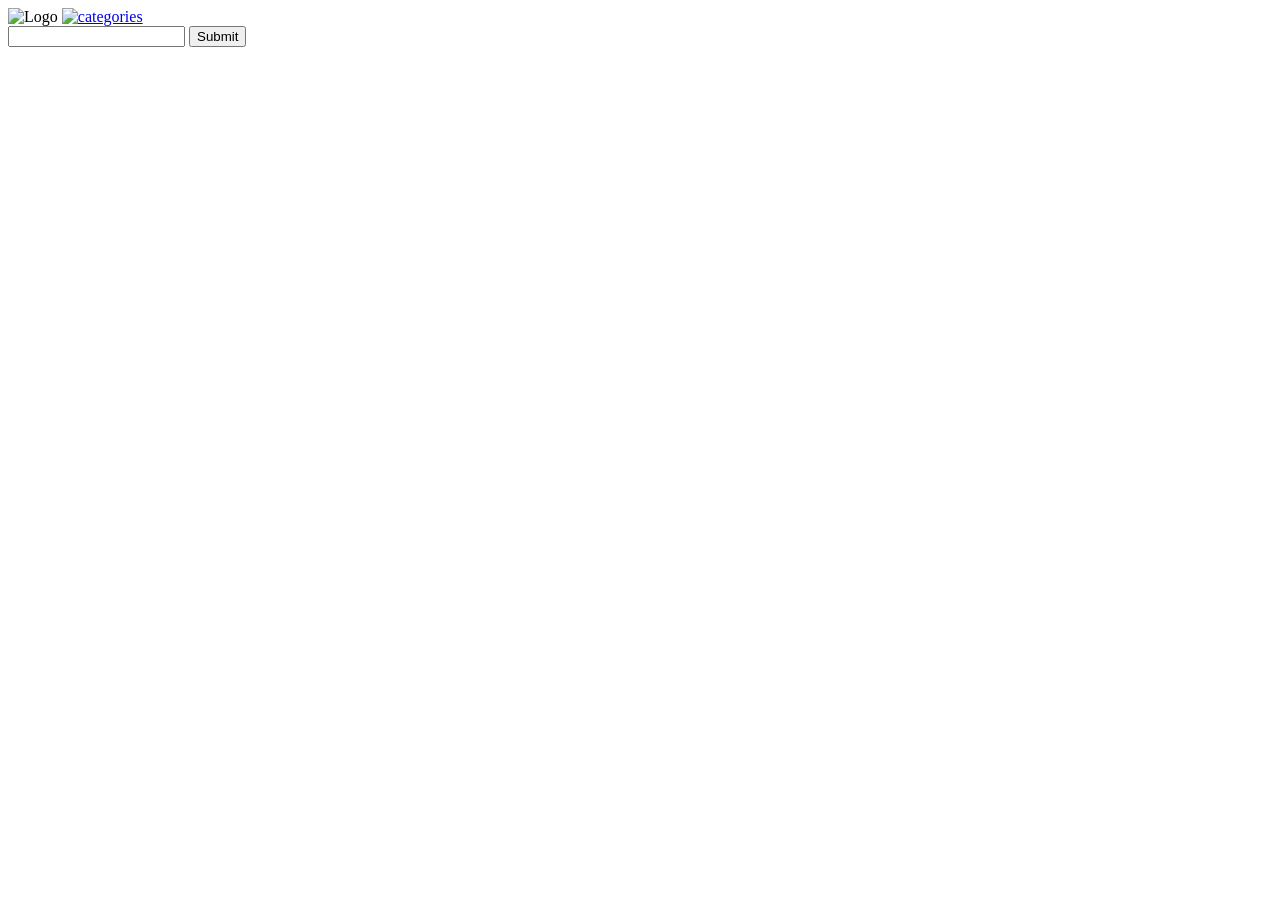
==== index.html @ af9563df "html pujat" ====
<!DOCTYPE html>
<html lang="es">
<head>
    <meta charset="UTF-8">
    <meta name="viewport" content="width=device-width, initial-scale=1.0">
    <title>PLAB</title>
    <link rel="stylesheet" href="./css/style1.css"/>
</head>
<body>
    <header>
        <img src="" alt="Logo"/>
        <a href="categories.html"><img src="" alt="categories"></a>
        <form action="" method="post">
            <input type="text"/>
            <input type="submit"/>
        </form>
    </header>
    <nav>

    </nav>
    <main>

    </main>
    <aside>

    </aside>
    <footer>

    </footer>
</body>
</html>
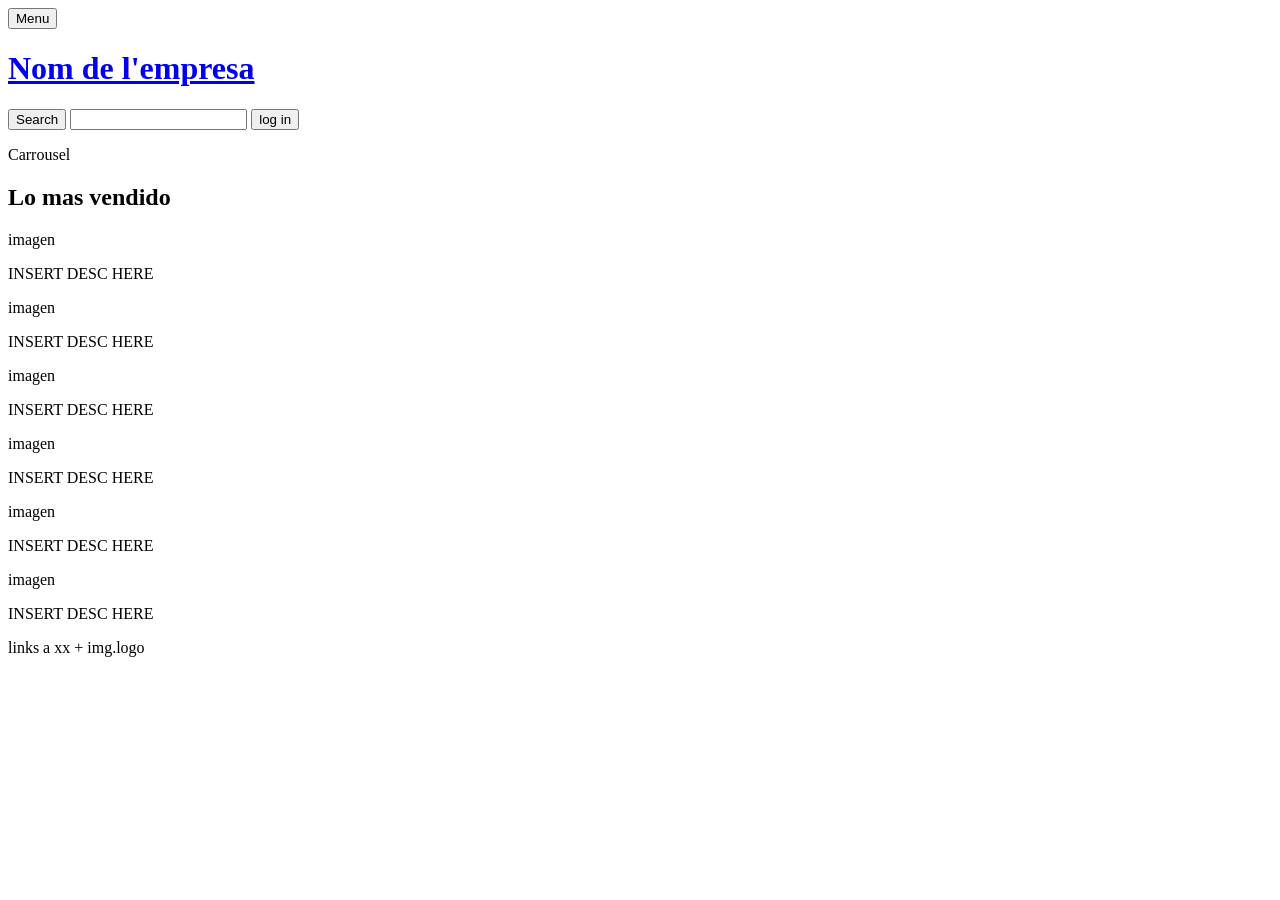
==== commit 10d07c7e: "c1" ====
--- a/index.html
+++ b/index.html
@@ -1,31 +1,103 @@
 <!DOCTYPE html>
-<html lang="es">
-<head>
-    <meta charset="UTF-8">
-    <meta name="viewport" content="width=device-width, initial-scale=1.0">
-    <title>PLAB</title>
-    <link rel="stylesheet" href="./css/style1.css"/>
-</head>
-<body>
-    <header>
-        <img src="" alt="Logo"/>
-        <a href="categories.html"><img src="" alt="categories"></a>
-        <form action="" method="post">
-            <input type="text"/>
-            <input type="submit"/>
-        </form>
-    </header>
-    <nav>
+<html>
+    <head>
+        <meta charset="utf-8"/> 
+        <meta name="viewport" content="width=device-width, initial-scale=1.0">
+        <title> Veleria </title> 
+        <link rel="stylesheet" type="text/css" href="css/uab.css">
+        <script src="js/funcions.js"></script>
+    </head>
+    <body>
+        <header>
 
-    </nav>
-    <main>
+            <div class="menu">
+                <button>Menu</button> <!--vincularlo a la img q toca-->
+            </div>
+            <h1>
+                <a href="#">Nom de l'empresa</a>
+            </h1>
 
-    </main>
-    <aside>
+            <div class="buscador">
+                <button>Search</button>
+                <input type="text">
+                <button>log in</button>
+            </div>
+        </header>
 
-    </aside>
-    <footer>
+        <section class="carrusel">
+            <p>Carrousel</p>
+        </section>
 
-    </footer>
-</body>
+        <section class="contingut">
+            <h2>Lo mas vendido</h2>
+            <div class="productes">
+
+                <article class="prod1">
+                    <div class="imatge">
+                        <p>imagen</p>
+                    </div>
+
+                    <p>
+                        INSERT DESC HERE
+                    </p>
+                </article>
+
+                <article class="prod2">
+                    <div class="imatge">
+                        <p>imagen</p>
+                    </div>
+
+                    <p>
+                        INSERT DESC HERE
+                    </p>
+                </article>
+
+                <article class="prod3">
+                    <div class="imatge">
+                        <p>imagen</p>
+                    </div>
+
+                    <p>
+                        INSERT DESC HERE
+                    </p>
+                </article>
+
+                <article class="prod1">
+                    <div class="imatge">
+                        <p>imagen</p>
+                    </div>
+
+                    <p>
+                        INSERT DESC HERE
+                    </p>
+                </article>
+
+                <article class="prod2">
+                    <div class="imatge">
+                        <p>imagen</p>
+                    </div>
+
+                    <p>
+                        INSERT DESC HERE
+                    </p>
+                </article>
+
+                <article class="prod3">
+                    <div class="imatge">
+                        <p>imagen</p>
+                    </div>
+
+                    <p>
+                        INSERT DESC HERE
+                    </p>
+                </article>
+            </div>
+        </section>
+
+        <footer>
+            <p>
+                links a xx + img.logo
+            </p>
+        </footer>
+    </body>
 </html>
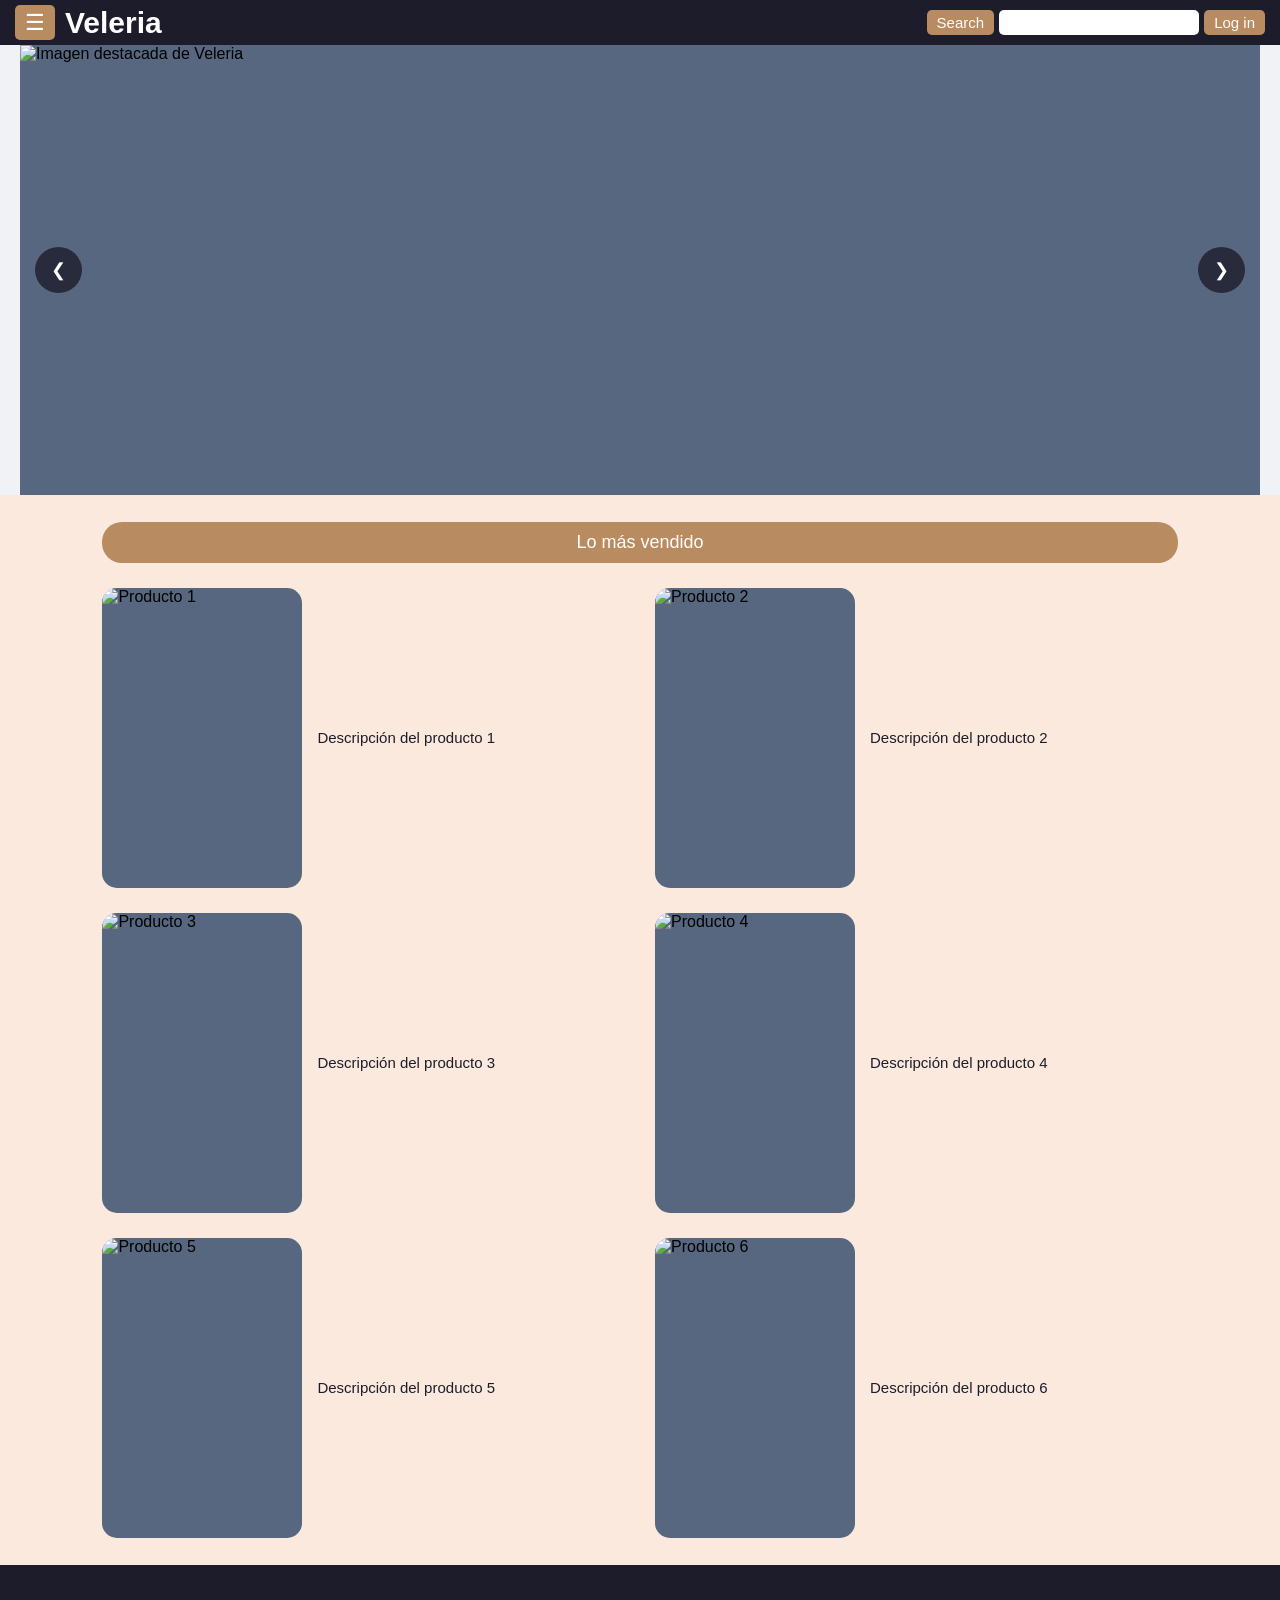
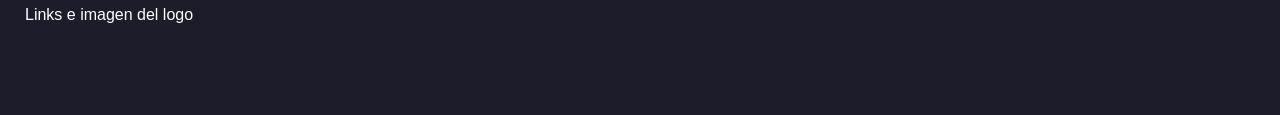
==== commit fa113bf7: "local" ====
--- a/index.html
+++ b/index.html
@@ -1,103 +1,124 @@
 <!DOCTYPE html>
-<html>
-    <head>
-        <meta charset="utf-8"/> 
-        <meta name="viewport" content="width=device-width, initial-scale=1.0">
-        <title> Veleria </title> 
-        <link rel="stylesheet" type="text/css" href="css/uab.css">
-        <script src="js/funcions.js"></script>
-    </head>
-    <body>
-        <header>
+<html lang="es">
+<head>
+    <meta charset="utf-8">
+    <meta name="viewport" content="width=device-width, initial-scale=1.0">
 
-            <div class="menu">
-                <button>Menu</button> <!--vincularlo a la img q toca-->
+    <title>Veleria</title>
+
+    <link rel="stylesheet" href="css/uab.css">
+    <script src="js/functions.js" defer></script>
+</head>
+
+<body>
+    <header>
+        <div class="menu">
+            <button
+                id="menuButton"
+                type="button"
+                aria-label="Mostrar categorías"
+                aria-expanded="false"
+                aria-controls="menuCategorias">
+                ☰
+            </button>
+
+            <div id="menuCategorias" class="menu-categorias" hidden>
+                <p>Categorías</p>
+                <div id="categories">
+                    <span>Cargando categorías...</span>
+                </div>
             </div>
-            <h1>
-                <a href="#">Nom de l'empresa</a>
-            </h1>
+        </div>
 
-            <div class="buscador">
-                <button>Search</button>
-                <input type="text">
-                <button>log in</button>
-            </div>
-        </header>
+        <h1>
+            <a href="index.html">Veleria</a>
+        </h1>
 
-        <section class="carrusel">
-            <p>Carrousel</p>
-        </section>
+        <div class="buscador">
+            <button type="button">Search</button>
+            <input type="text" aria-label="Buscar productos">
 
-        <section class="contingut">
-            <h2>Lo mas vendido</h2>
-            <div class="productes">
+            <button type="button" id="botonLogin">
+                Log in
+            </button>
+        </div>
+    </header>
 
-                <article class="prod1">
-                    <div class="imatge">
-                        <p>imagen</p>
-                    </div>
+    <section class="carrusel">
+        <img
+            id="imagenCarrusel"
+            src="./img_carrousel/img1.jpg"
+            alt="Imagen destacada de Veleria">
 
-                    <p>
-                        INSERT DESC HERE
-                    </p>
-                </article>
+        <button
+            type="button"
+            id="anterior"
+            class="flecha anterior"
+            aria-label="Imagen anterior">
+            &#10094;
+        </button>
 
-                <article class="prod2">
-                    <div class="imatge">
-                        <p>imagen</p>
-                    </div>
+        <button
+            type="button"
+            id="siguiente"
+            class="flecha siguiente"
+            aria-label="Imagen siguiente">
+            &#10095;
+        </button>
+    </section>
 
-                    <p>
-                        INSERT DESC HERE
-                    </p>
-                </article>
+    <section class="contingut">
+        <h2 id="tituloProductos">Lo más vendido</h2>
 
-                <article class="prod3">
-                    <div class="imatge">
-                        <p>imagen</p>
-                    </div>
+        <div id="product-list" class="productes">
+            <article class="prod1">
+                <div class="img">
+                    <img src="img/img1.jpg" alt="Producto 1">
+                </div>
+                <p>Descripción del producto 1</p>
+            </article>
 
-                    <p>
-                        INSERT DESC HERE
-                    </p>
-                </article>
+            <article class="prod2">
+                <div class="img">
+                    <img src="img/img2.jpg" alt="Producto 2">
+                </div>
+                <p>Descripción del producto 2</p>
+            </article>
 
-                <article class="prod1">
-                    <div class="imatge">
-                        <p>imagen</p>
-                    </div>
+            <article class="prod3">
+                <div class="img">
+                    <img src="img/img3.jpg" alt="Producto 3">
+                </div>
+                <p>Descripción del producto 3</p>
+            </article>
 
-                    <p>
-                        INSERT DESC HERE
-                    </p>
-                </article>
+            <article class="prod4">
+                <div class="img">
+                    <img src="img/img4.jpg" alt="Producto 4">
+                </div>
+                <p>Descripción del producto 4</p>
+            </article>
 
-                <article class="prod2">
-                    <div class="imatge">
-                        <p>imagen</p>
-                    </div>
+            <article class="prod5">
+                <div class="img">
+                    <img src="img/img5.jpg" alt="Producto 5">
+                </div>
+                <p>Descripción del producto 5</p>
+            </article>
 
-                    <p>
-                        INSERT DESC HERE
-                    </p>
-                </article>
-
-                <article class="prod3">
-                    <div class="imatge">
-                        <p>imagen</p>
-                    </div>
-
-                    <p>
-                        INSERT DESC HERE
-                    </p>
-                </article>
-            </div>
-        </section>
-
-        <footer>
-            <p>
-                links a xx + img.logo
-            </p>
-        </footer>
-    </body>
+            <article class="prod6">
+                <div class="img">
+                    <img src="img/img6.jpg" alt="Producto 6">
+                </div>
+                <p>Descripción del producto 6</p>
+            </article>
+        </div>
+    </section>
+    <main>
+        
+    </main>
+    <footer>
+        <p>Links e imagen del logo</p>
+    </footer>
+</body>
 </html>
--- a/css/uab.css
+++ b/css/uab.css
@@ -0,0 +1,316 @@
+* {
+    box-sizing: border-box;
+}
+
+body {
+    margin: 0;
+    background-color: #f1f2f5;
+    font-family: Arial, sans-serif;
+}
+
+header {
+    min-height: 45px;
+    background-color: #1d1c2b;
+    display: flex;
+    align-items: center;
+    padding: 0 15px;
+    color: white;
+    position: relative;
+    z-index: 1000;
+}
+
+/* Nombre de la empresa */
+header h1 {
+    font-size: 30px;
+    margin: 0;
+}
+
+header h1 a {
+    color: white;
+    text-decoration: none;
+}
+
+/* Buscador y login */
+.buscador {
+    margin-left: auto;
+    display: flex;
+    align-items: center;
+    gap: 5px;
+}
+
+.buscador button {
+    min-height: 25px;
+    border: none;
+    border-radius: 5px;
+    padding: 4px 10px;
+    background-color: #b98b61;
+    color: white;
+    font-size: 15px;
+    cursor: pointer;
+}
+
+.buscador input {
+    width: 200px;
+    height: 25px;
+    border: none;
+    border-radius: 5px;
+    padding: 5px;
+}
+
+.carrusel {
+    height: 450px;
+    margin: 0 20px;
+    position: relative;
+    overflow: hidden;
+    background-color: #56677f;
+    display: flex;
+    align-items: center;
+    justify-content: center;
+}
+
+.carrusel > img {
+    width: 100%;
+    height: 100%;
+    object-fit: cover;
+}
+
+/* Flechas del carrusel */
+.flecha {
+    position: absolute;
+    top: 50%;
+    transform: translateY(-50%);
+    border: none;
+    border-radius: 50%;
+    padding: 12px 16px;
+    background-color: rgba(29, 28, 43, 0.8);
+    color: white;
+    cursor: pointer;
+    font-size: 18px;
+}
+
+.flecha:hover {
+    background-color: #b98b61;
+}
+
+.anterior {
+    left: 15px;
+}
+
+.siguiente {
+    right: 15px;
+}
+
+.contingut {
+    background-color: #fae9dc;
+    padding: 27px 8%;
+}
+
+
+.contingut h2 {
+    margin: 0 0 25px;
+    min-height: 40px;
+    padding: 10px;
+    background-color: #b98b61;
+    border-radius: 20px;
+    display: flex;
+    align-items: center;
+    justify-content: center;
+    color: white;
+    font-size: 18px;
+    font-weight: normal;
+}
+
+.productes {
+    display: grid;
+    grid-template-columns: repeat(2, minmax(0, 1fr));
+    gap: 25px 30px;
+}
+
+/* Cada producto */
+.productes article {
+    display: flex;
+    align-items: center;
+    gap: 15px;
+    min-width: 0;
+}
+
+/* Descripción */
+.productes article p {
+    margin: 0;
+    color: #1d1c2b;
+    font-size: 15px;
+    line-height: 1.5;
+}
+
+.productes article .img {
+    width: 300px;
+    height: 300px;
+    flex: 0 0 200px;
+    overflow: hidden;
+    border-radius: 15px;
+    background-color: #56677f;
+}
+
+.productes article .img img {
+    display: block;
+    width: 100%;
+    height: 100%;
+    object-fit: cover;
+}
+
+.img {
+    width: 300px;
+    height: 300px;
+    flex-shrink: 0;
+    background-color: #56677f;
+    border-radius: 15px;
+    overflow: hidden;
+}
+
+.img img {
+    width: 100%;
+    height: 100%;
+    object-fit: cover;
+    display: block;
+}
+
+footer {
+    min-height: 150px;
+    background-color: #1d1c2b;
+    padding: 25px;
+    color: white;
+}
+
+/* Login */
+.login-container {
+    min-height: calc(100vh - 45px);
+    display: flex;
+    justify-content: center;
+    align-items: center;
+    padding: 25px;
+    background-color: #fae9dc;
+}
+
+.login-form {
+    width: 100%;
+    max-width: 400px;
+    padding: 30px;
+    display: flex;
+    flex-direction: column;
+    gap: 12px;
+    background-color: white;
+    border-radius: 16px;
+    box-shadow: 0 4px 20px rgba(29, 28, 43, 0.12);
+}
+
+.login-form h2 {
+    margin: 0;
+    color: #1d1c2b;
+}
+
+.login-form label {
+    font-weight: bold;
+}
+
+.login-form input {
+    width: 100%;
+    padding: 12px;
+    border: 1px solid #ccc;
+    border-radius: 6px;
+}
+
+.login-form button {
+    padding: 12px;
+    border: none;
+    border-radius: 6px;
+    background-color: #b98b61;
+    color: white;
+    cursor: pointer;
+}
+
+.login-form button:hover {
+    background-color: #966b45;
+}
+
+.login-form a {
+    color: #1d1c2b;
+    text-align: center;
+}
+
+#mensajeLogin {
+    text-align: center;
+}
+
+.menu {
+    position: relative;
+    margin-right: 10px;
+    flex-shrink: 0;
+}
+
+#menuButton {
+    display: block;
+    min-height: 35px;
+    min-width: 40px;
+    padding: 5px 10px;
+    border: none;
+    border-radius: 5px;
+    background-color: #b98b61;
+    color: white;
+    font-size: 22px;
+    line-height: 1;
+    cursor: pointer;
+}
+
+#menuButton:hover {
+    background-color: #966b45;
+}
+
+/* Caja desplegable */
+.menu-categorias {
+    position: absolute;
+    top: calc(100% + 8px);
+    left: 0;
+    width: 230px;
+    max-height: 70vh;
+    overflow-y: auto;
+    padding: 12px;
+    background-color: white;
+    color: #1d1c2b;
+    border: 1px solid #ddd;
+    border-radius: 6px;
+    box-shadow: 0 4px 12px rgba(0, 0, 0, 0.2);
+    z-index: 10000;
+}
+
+/* Ocultar el menú cuando está cerrado */
+.menu-categorias[hidden] {
+    display: none !important;
+}
+
+.menu-categorias p {
+    margin: 0 0 10px;
+    font-weight: bold;
+}
+
+/* Lista de categorías */
+#categories {
+    display: flex;
+    flex-direction: column;
+    gap: 6px;
+}
+
+#categories button {
+    display: block;
+    width: 100%;
+    padding: 10px;
+    text-align: left;
+    background-color: white;
+    color: #1d1c2b;
+    border: none;
+    border-radius: 4px;
+    cursor: pointer;
+}
+
+#categories button:hover {
+    background-color: #fae9dc;
+}
